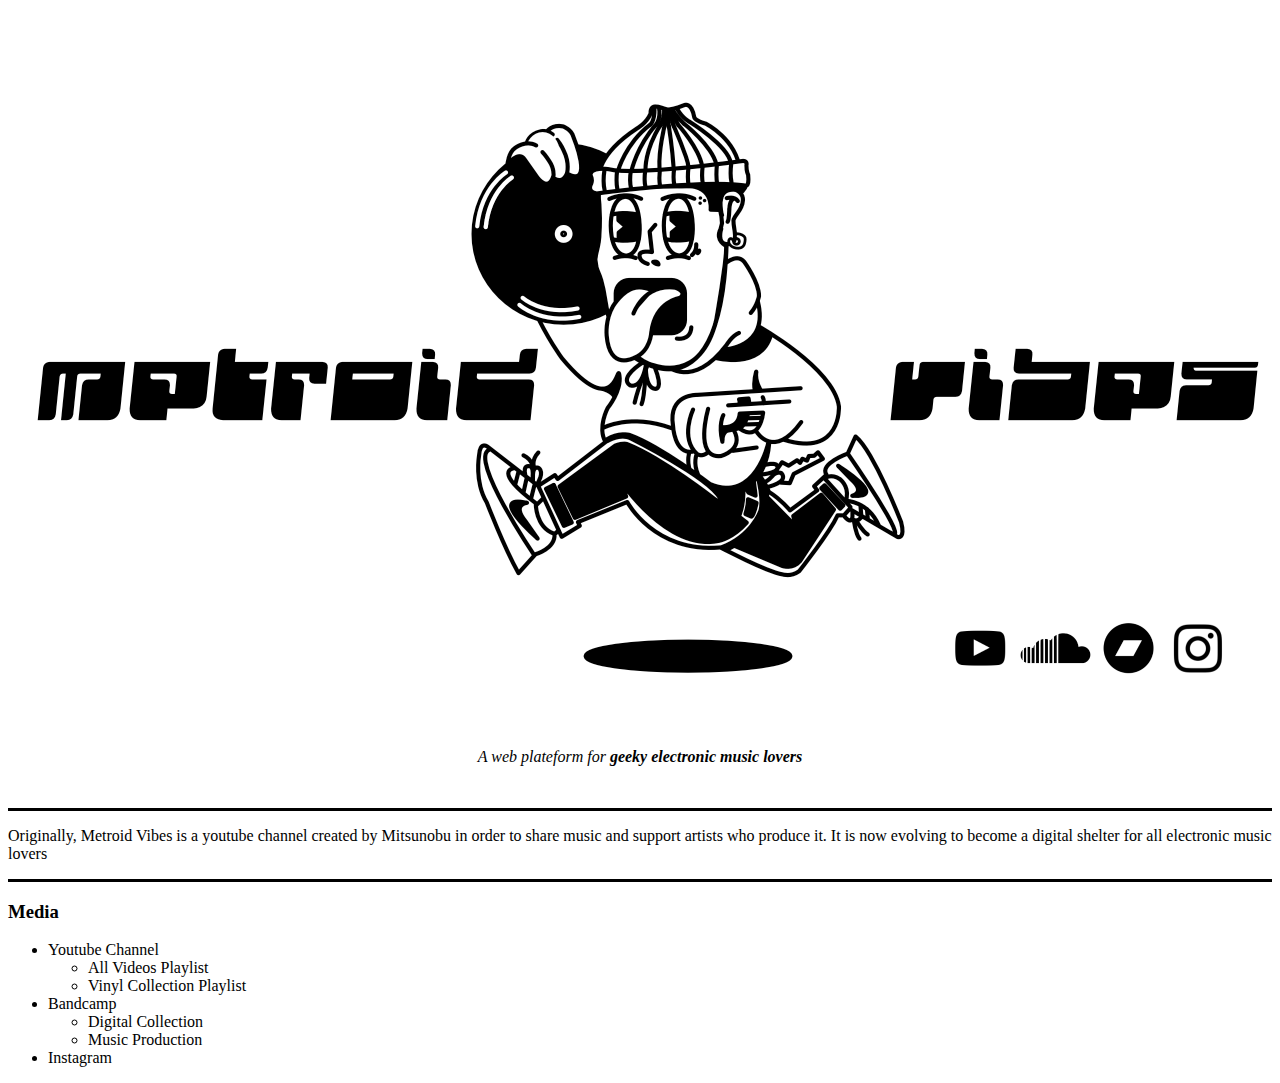
==== html/index.html @ 4bc59186 "Creation of the repository" ====
<!DOCTYPE html>
<!-- HTML starts here -->
<html lang="en">
	<!-- head section starts here -->
	<head>
		<meta charset="UTF-8">
		<title> 🌐 Metroid Vibes 🌐 </title>
	</head>
	<!-- head section ends here -->
	<!-- body section starts here -->
	<body>
		<center>
        <img src="images/banner.png" alt="Metroid Vibes">
        <p><em> A web plateform for <strong> geeky electronic music lovers </strong></em></p>
        </center>
        <br>
        <hr color=black size=3>
        <p> Originally, Metroid Vibes is a youtube channel created by Mitsunobu in order to
        share music and support artists who produce it. It is now evolving to become a
        digital shelter for all electronic music lovers </p>
		<hr color=black size=3>
        <h3> Media </h3>
        <ul>
            <li> Youtube Channel </li>
                <!-- Nested list starts here -->
                <ul>
                    <li> All Videos Playlist </li>
                    <li> Vinyl Collection Playlist </li>
                </ul>
                <!-- Nested list ends here -->
            <li> Bandcamp </li>
                <!-- Nested list starts here -->
                <ul>
                    <li> Digital Collection </li>
                    <li> Music Production </li>
                </ul>
                <!-- Nested list ends here -->
            <li> Instagram </li>
        </ul>
	</body>
	<!-- body section ends here -->
</html>
<!-- HTML ends here -->
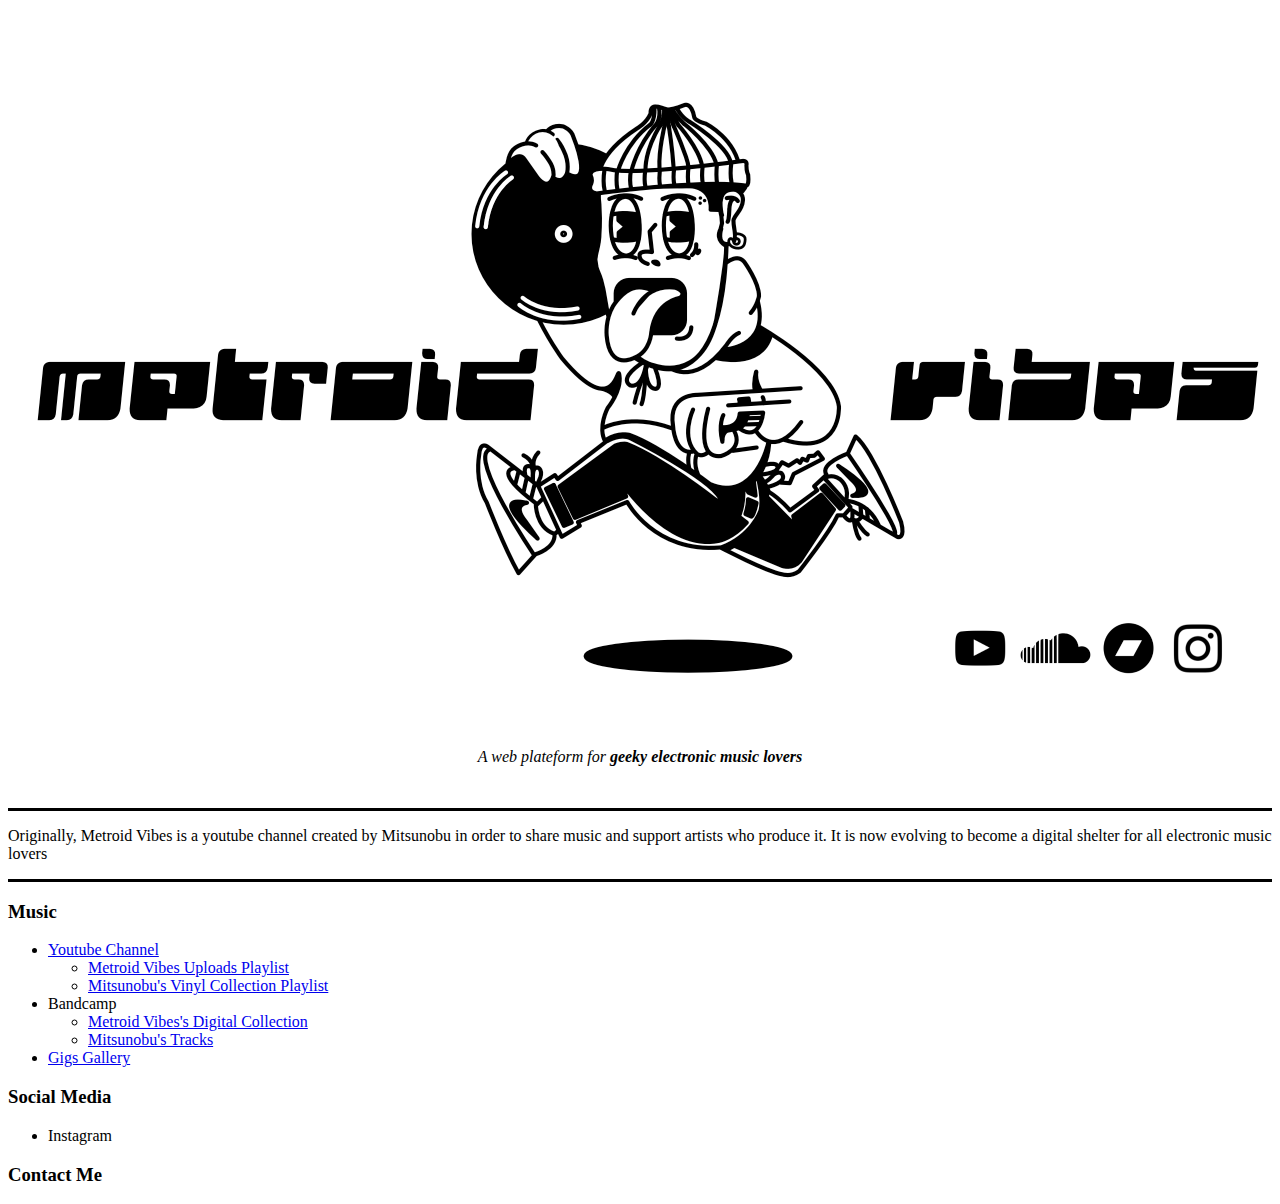
==== commit c7222d75: "feature(links): links to YT and Bandcamp added | feature(gigs_gallery): picture gallery created" ====
--- a/html/index.html
+++ b/html/index.html
@@ -1,3 +1,18 @@
+<!--
+                __                                   __                
+    /'\_/`\  __/\ \__                               /\ \               
+    /\      \/\_\ \ ,_\   ____  __  __    ___     ___\ \ \____  __  __  
+    \ \ \__\ \/\ \ \ \/  /',__\/\ \/\ \ /' _ `\  / __`\ \ '__`\/\ \/\ \ 
+    \ \ \_/\ \ \ \ \ \_/\__, `\ \ \_\ \/\ \/\ \/\ \L\ \ \ \L\ \ \ \_\ \
+    \ \_\\ \_\ \_\ \__\/\____/\ \____/\ \_\ \_\ \____/\ \_,__/\ \____/
+    \/_/ \/_/\/_/\/__/\/___/  \/___/  \/_/\/_/\/___/  \/___/  \/___/      
+
+    Author          : Mitsunobu
+    Create Time     : 2022-11-29 16:19:47
+    Modified by     : Mitsunobu
+    Modified time   : 2022-11-29 18:55:56
+ -->
+
 <!DOCTYPE html>
 <!-- HTML starts here -->
 <html lang="en">
@@ -19,24 +34,29 @@
         share music and support artists who produce it. It is now evolving to become a
         digital shelter for all electronic music lovers </p>
 		<hr color=black size=3>
-        <h3> Media </h3>
+        <h3> Music </h3>
         <ul>
-            <li> Youtube Channel </li>
+            <li> <a href="https://www.youtube.com/@MetroidVibes/featured"> Youtube Channel </a> </li>
                 <!-- Nested list starts here -->
                 <ul>
-                    <li> All Videos Playlist </li>
-                    <li> Vinyl Collection Playlist </li>
+                    <li> <a href="https://www.youtube.com/watch?v=A3KWFBzjFnw&list=UULFz27K_YRbqL-hFW1G6-lbLA"> Metroid Vibes Uploads Playlist </a> </li>
+                    <li> <a href="https://www.youtube.com/watch?v=kW0JbxRcIaQ&list=PLI1OXYV0uQmYXxGv-rmTxAgX0G-nXKGUB"> Mitsunobu's Vinyl Collection Playlist </a> </li>
                 </ul>
                 <!-- Nested list ends here -->
             <li> Bandcamp </li>
                 <!-- Nested list starts here -->
                 <ul>
-                    <li> Digital Collection </li>
-                    <li> Music Production </li>
+                    <li> <a href="https://bandcamp.com/metroid_vibes"> Metroid Vibes's Digital Collection </a> </li>
+                    <li> <a href="https://mitsunobu.bandcamp.com/track/liminal-spaces"> Mitsunobu's Tracks </a> </li>
                 </ul>
                 <!-- Nested list ends here -->
+                <li> <a href="gigs_gallery.html"> Gigs Gallery </a> </li>
+        </ul>
+        <h3> Social Media </h3>
+        <ul>
             <li> Instagram </li>
         </ul>
+        <h3> Contact Me </h3>
 	</body>
 	<!-- body section ends here -->
 </html>
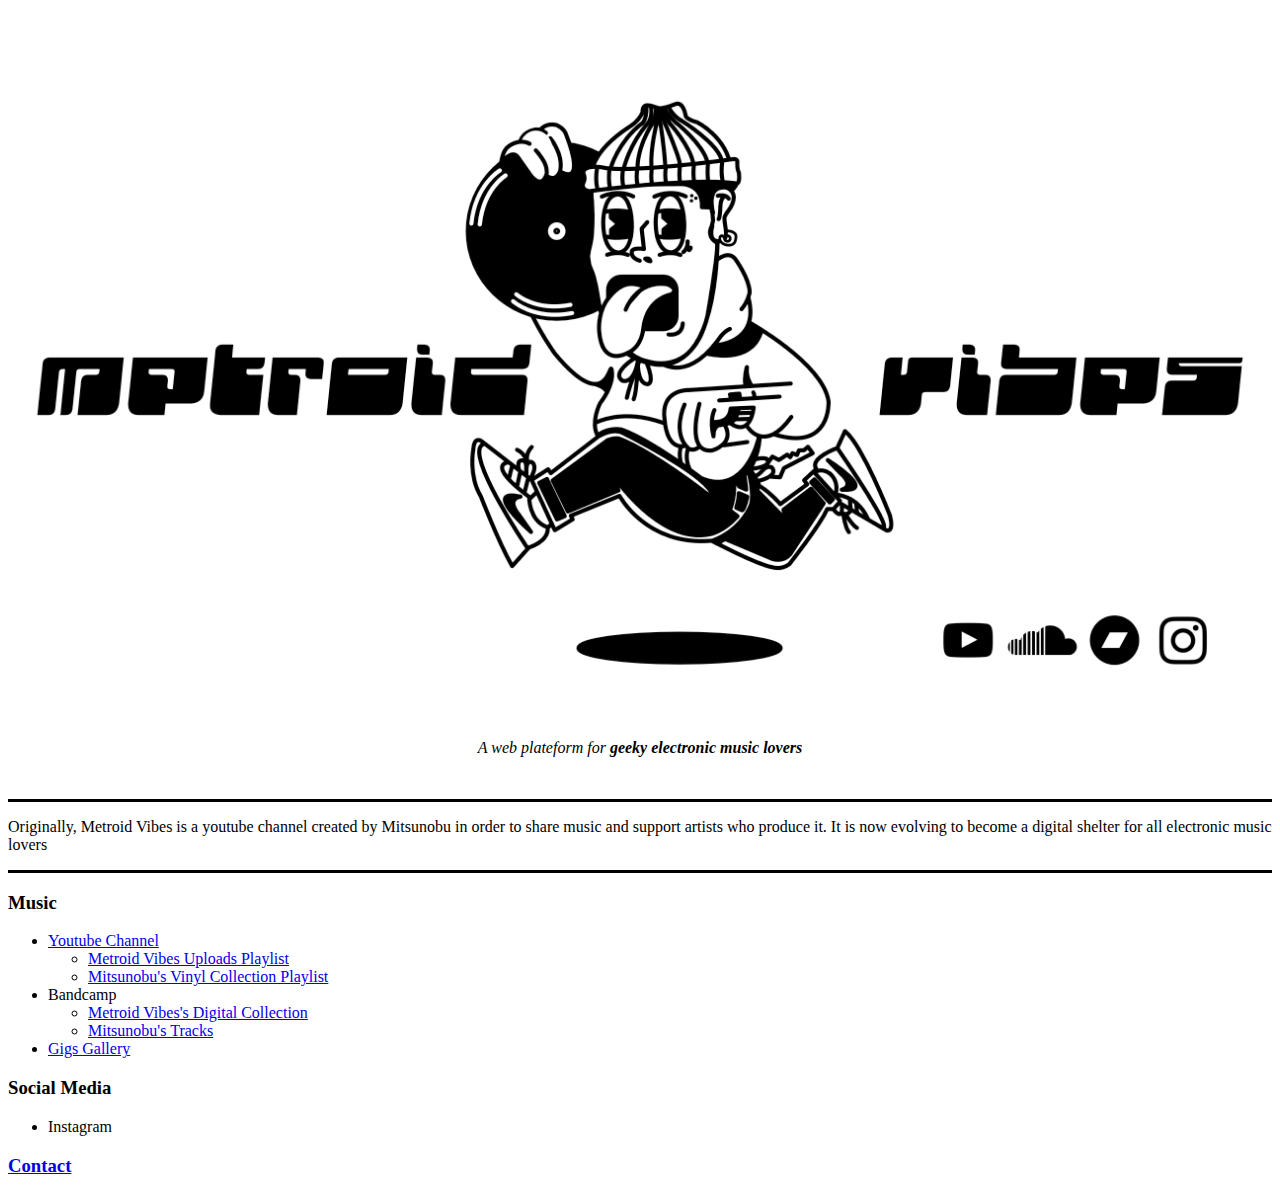
==== commit 56e11f60: "feature(contact): contact form added" ====
--- a/html/index.html
+++ b/html/index.html
@@ -1,11 +1,11 @@
 <!--
-                __                                   __                
-    /'\_/`\  __/\ \__                               /\ \               
-    /\      \/\_\ \ ,_\   ____  __  __    ___     ___\ \ \____  __  __  
-    \ \ \__\ \/\ \ \ \/  /',__\/\ \/\ \ /' _ `\  / __`\ \ '__`\/\ \/\ \ 
+                __                                   __
+    /'\_/`\  __/\ \__                               /\ \
+    /\      \/\_\ \ ,_\   ____  __  __    ___     ___\ \ \____  __  __
+    \ \ \__\ \/\ \ \ \/  /',__\/\ \/\ \ /' _ `\  / __`\ \ '__`\/\ \/\ \
     \ \ \_/\ \ \ \ \ \_/\__, `\ \ \_\ \/\ \/\ \/\ \L\ \ \ \L\ \ \ \_\ \
     \ \_\\ \_\ \_\ \__\/\____/\ \____/\ \_\ \_\ \____/\ \_,__/\ \____/
-    \/_/ \/_/\/_/\/__/\/___/  \/___/  \/_/\/_/\/___/  \/___/  \/___/      
+    \/_/ \/_/\/_/\/__/\/___/  \/___/  \/_/\/_/\/___/  \/___/  \/___/
 
     Author          : Mitsunobu
     Create Time     : 2022-11-29 16:19:47
@@ -16,24 +16,29 @@
 <!DOCTYPE html>
 <!-- HTML starts here -->
 <html lang="en">
-	<!-- head section starts here -->
+	<!-- HEAD starts here -->
 	<head>
 		<meta charset="UTF-8">
-		<title> 🌐 Metroid Vibes 🌐 </title>
+		<title> 🌐 Metroid Vibes 🌐 - Home </title>
 	</head>
-	<!-- head section ends here -->
-	<!-- body section starts here -->
+	<!-- HEAD ends here -->
+	<!-- BODY starts here -->
 	<body>
+	    <!-- BANNER starts here -->
 		<center>
-        <img src="images/banner.png" alt="Metroid Vibes">
+        <img src="images/banner.png" alt="Metroid Vibes" style="max-width: 100%; object-fit: cover;">
         <p><em> A web plateform for <strong> geeky electronic music lovers </strong></em></p>
         </center>
+	    <!-- BANNER ends here -->
         <br>
         <hr color=black size=3>
+	    <!-- MANIFESTO starts here -->
         <p> Originally, Metroid Vibes is a youtube channel created by Mitsunobu in order to
         share music and support artists who produce it. It is now evolving to become a
         digital shelter for all electronic music lovers </p>
 		<hr color=black size=3>
+	    <!-- MANIFESTO starts here -->
+	    <!-- MUSIC section starts here -->
         <h3> Music </h3>
         <ul>
             <li> <a href="https://www.youtube.com/@MetroidVibes/featured"> Youtube Channel </a> </li>
@@ -52,12 +57,17 @@
                 <!-- Nested list ends here -->
                 <li> <a href="gigs_gallery.html"> Gigs Gallery </a> </li>
         </ul>
+	    <!-- MUSIC section ends here -->
+	    <!-- SOCIAL MEDIA section starts here -->
         <h3> Social Media </h3>
         <ul>
             <li> Instagram </li>
         </ul>
-        <h3> Contact Me </h3>
+        <!-- SOCIAL MEDIA section ends here -->
+        <!-- CONTACT section starts here -->
+        <h3> <a href="contact.html"> Contact </a> </h3>
+        <!-- CONTACT section ends here -->
 	</body>
-	<!-- body section ends here -->
+	<!-- BODY ends here -->
 </html>
 <!-- HTML ends here -->